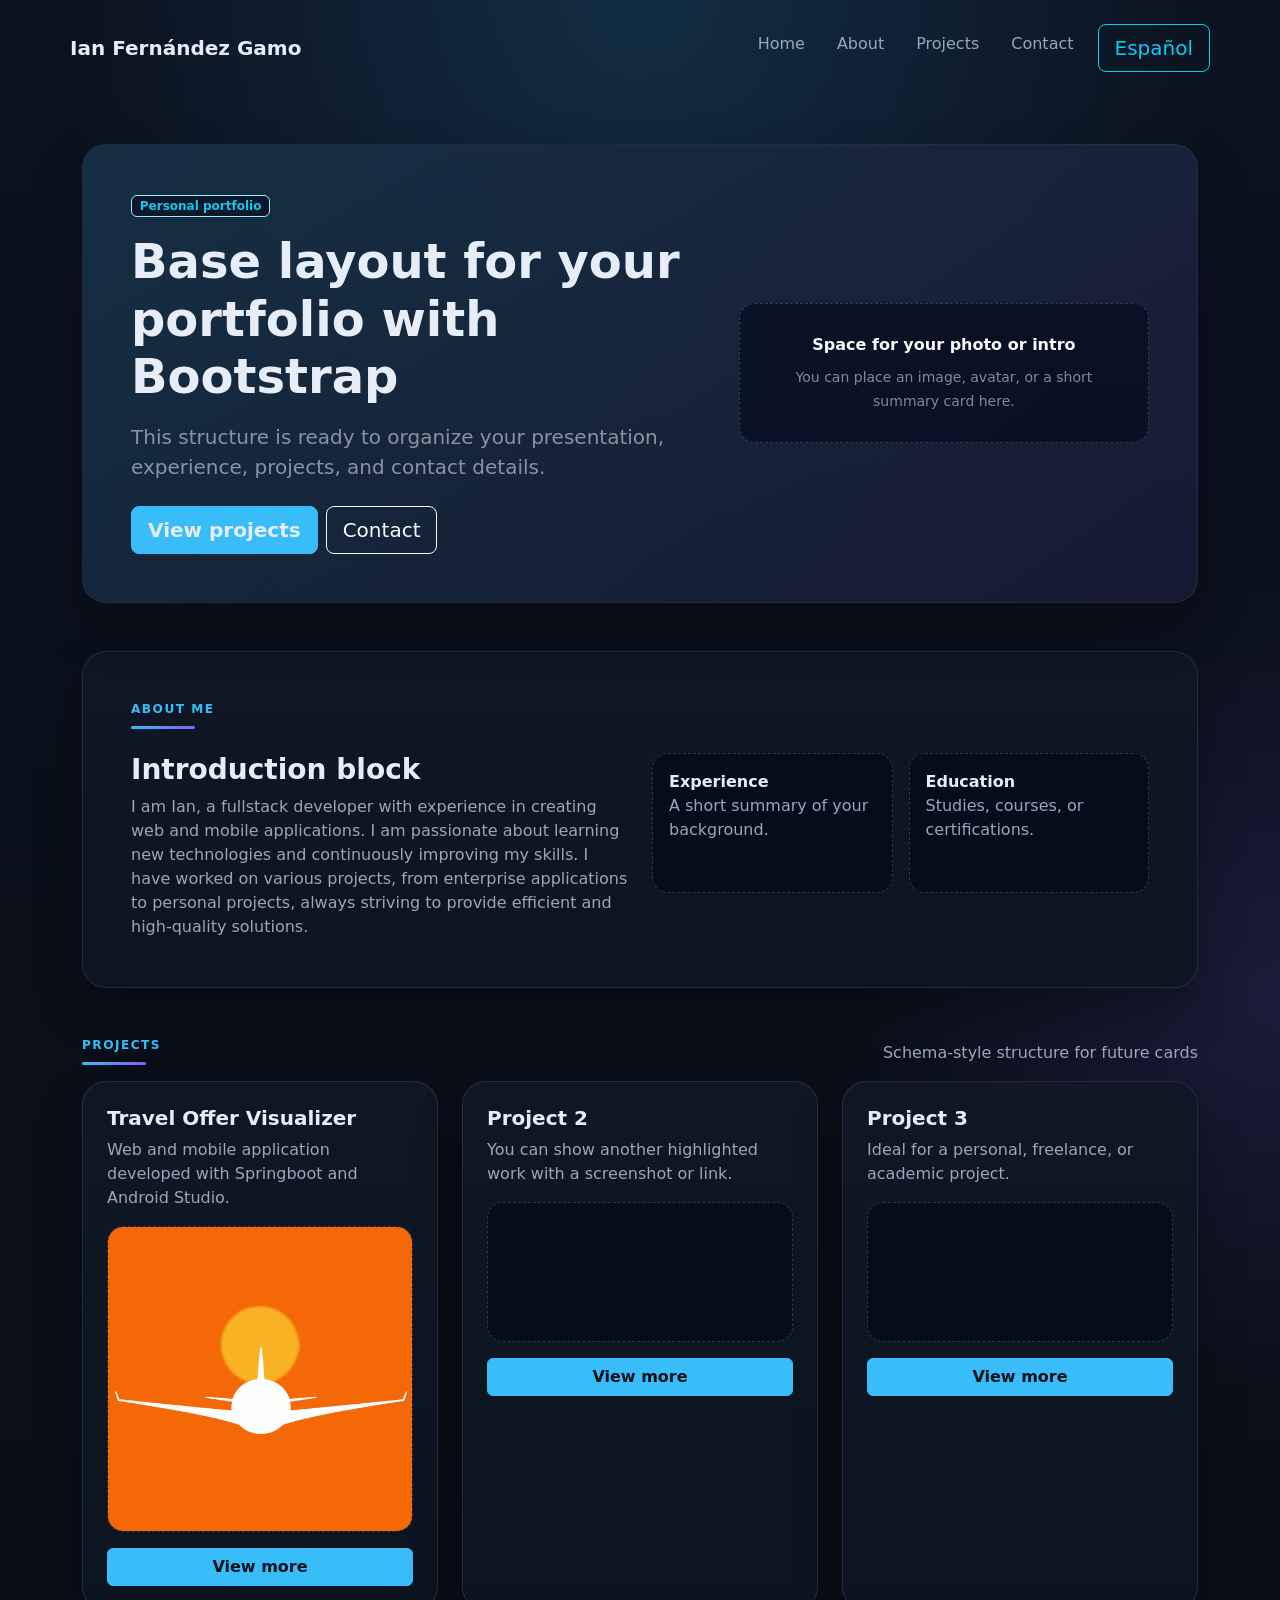
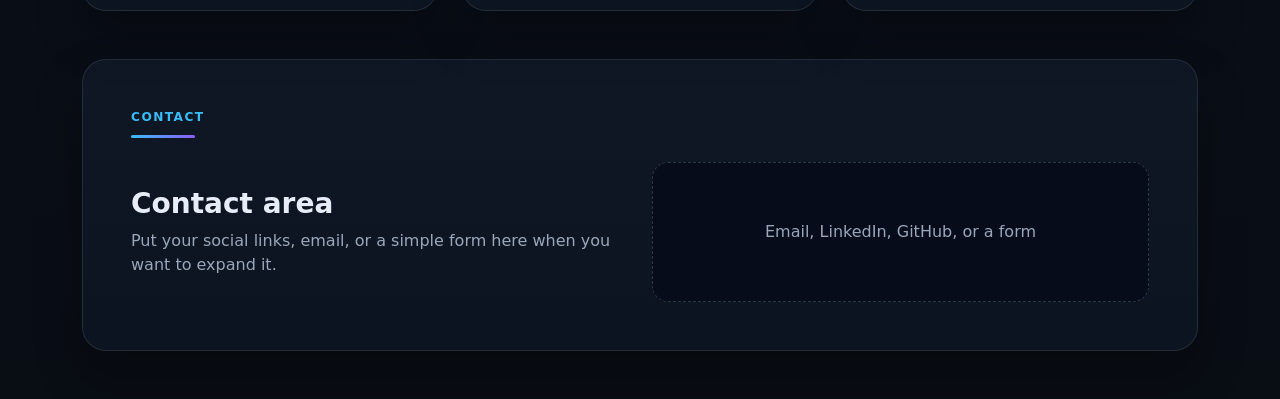
==== ingles/index-en.html @ 7749c3fe "Esquema inicial" ====
<!DOCTYPE html>
<html lang="en">
<head>
	<meta charset="UTF-8" />
	<meta name="viewport" content="width=device-width, initial-scale=1.0" />
	<title>Ian Fernández Gamo</title>
	<link href="https://cdn.jsdelivr.net/npm/bootstrap@5.3.3/dist/css/bootstrap.min.css" rel="stylesheet" crossorigin="anonymous">
	<link rel="stylesheet" href="../style.css" />
</head>
<body>
	<header class="py-3">
		<nav class="navbar navbar-expand-lg navbar-dark container">
			<a class="navbar-brand fw-bold text-dark" href="#">Ian Fernández Gamo</a>
			<button class="navbar-toggler" type="button" data-bs-toggle="collapse" data-bs-target="#navMenuEn" aria-controls="navMenuEn" aria-expanded="false" aria-label="Open navigation">
				<span class="navbar-toggler-icon"></span>
			</button>
			<div class="collapse navbar-collapse" id="navMenuEn">
				<div class="navbar-nav ms-auto gap-lg-3">
					<a class="nav-link text-light" href="#home">Home</a>
					<a class="nav-link text-light" href="#about">About</a>
					<a class="nav-link text-light" href="#projects">Projects</a>
					<a class="nav-link text-light" href="#contact">Contact</a>
					<a class="btn btn-outline-info btn-lg" href="../espanol/index.html">Español</a>
				</div>
			</div>
		</nav>
	</header>

	<main class="container py-4 py-lg-5">
		<section id="home" class="hero p-4 p-md-5 mb-4 mb-lg-5">
			<div class="row align-items-center g-4">
				<div class="col-lg-7">
					<span class="badge text-bg-dark text-info border border-info-subtle mb-3">Personal portfolio</span>
					<h1 class="display-5 fw-bold mb-3">Base layout for your portfolio with Bootstrap</h1>
					<p class="lead mb-4 text-white-50">
						This structure is ready to organize your presentation, experience, projects, and contact details.
					</p>
					<div class="d-flex flex-wrap gap-2">
						<a class="btn btn-info btn-lg fw-semibold" href="#projects">View projects</a>
						<a class="btn btn-outline-light btn-lg" href="#contact">Contact</a>
						
					</div>
				</div>
				<div class="col-lg-5">
					<div class="placeholder-box d-flex align-items-center justify-content-center text-center p-4">
						<div>
							<div class="fw-semibold mb-2 text-light">Space for your photo or intro</div>
							<small class="text-white-50">You can place an image, avatar, or a short summary card here.</small>
						</div>
					</div>
				</div>
			</div>
		</section>

		<section id="about" class="section-card p-4 p-md-5 mb-4 mb-lg-5">
			<div class="section-title mb-2">About me</div>
			<div class="schema-line mb-4"></div>
			<div class="row g-4">
				<div class="col-lg-6">
					<h2 class="h3 fw-bold">Introduction block</h2>
					<p class="text-secondary mb-0">
						I am Ian, a fullstack developer with experience in creating web and mobile applications. I am passionate about learning new technologies and continuously improving my skills. I have worked on various projects, from enterprise applications to personal projects, always striving to provide efficient and high-quality solutions.
					</p>
				</div>
				<div class="col-lg-6">
					<div class="row g-3">
						<div class="col-sm-6">
							<div class="placeholder-box p-3">
								<strong>Experience</strong>
								<p class="text-secondary mb-0">A short summary of your background.</p>
							</div>
						</div>
						<div class="col-sm-6">
							<div class="placeholder-box p-3">
								<strong>Education</strong>
								<p class="text-secondary mb-0">Studies, courses, or certifications.</p>
							</div>
						</div>
					</div>
				</div>
			</div>
		</section>

		<section id="projects" class="mb-4 mb-lg-5">
			<div class="d-flex align-items-end justify-content-between flex-wrap gap-3 mb-3">
				<div>
					<div class="section-title mb-2">Projects</div>
					<div class="schema-line"></div>
				</div>
				<span class="text-secondary">Schema-style structure for future cards</span>
			</div>

			<div class="row g-4">
				<div class="col-md-4">
					<div class="section-card p-4 h-100">
						<h3 class="h5 fw-bold">Travel Offer Visualizer</h3>
						<p class="text-secondary">Web and mobile application developed with Springboot and Android Studio.</p>
						<div class="placeholder-box mb-3 p-0 overflow-hidden">
							<img src="../pics/pruebaicon.png" alt="Travel offer visualizer" class="project-image w-100 h-100" />
						</div>
						<a class="btn btn-info w-100" href="project1.html">View more</a>
					</div>
				</div>
				<div class="col-md-4">
					<div class="section-card p-4 h-100">
						<h3 class="h5 fw-bold">Project 2</h3>
						<p class="text-secondary">You can show another highlighted work with a screenshot or link.</p>
						<div class="placeholder-box mb-3"></div>
						<a class="btn btn-info w-100" href="project2.html">View more</a>
					</div>
				</div>
				<div class="col-md-4">
					<div class="section-card p-4 h-100">
						<h3 class="h5 fw-bold">Project 3</h3>
						<p class="text-secondary">Ideal for a personal, freelance, or academic project.</p>
						<div class="placeholder-box mb-3"></div>
						<a class="btn btn-info w-100" href="project3.html">View more</a>
					</div>
				</div>
			</div>
		</section>

		<section id="contact" class="section-card p-4 p-md-5">
			<div class="section-title mb-2">Contact</div>
			<div class="schema-line mb-4"></div>
			<div class="row g-4 align-items-center">
				<div class="col-lg-6">
					<h2 class="h3 fw-bold">Contact area</h2>
					<p class="text-secondary mb-0">Put your social links, email, or a simple form here when you want to expand it.</p>
				</div>
				<div class="col-lg-6">
					<div class="placeholder-box p-4 d-flex align-items-center justify-content-center text-center">
						<span class="text-secondary">Email, LinkedIn, GitHub, or a form</span>
					</div>
				</div>
			</div>
		</section>
	</main>

	<script src="https://cdn.jsdelivr.net/npm/bootstrap@5.3.3/dist/js/bootstrap.bundle.min.js" crossorigin="anonymous"></script>
</body>
</html>
---- style.css ----
:root {
	--bg: #090d14;
	--panel: #101826;
	--panel-2: #0d1522;
	--text: #e7edf7;
	--muted: #9aa7ba;
	--accent: #38bdf8;
	--accent-2: #8b5cf6;
	--border: rgba(148, 163, 184, 0.16);
}

html {
	scroll-behavior: smooth;
}

body {
	background:
		radial-gradient(circle at top, rgba(56, 189, 248, 0.16), transparent 28%),
		radial-gradient(circle at right, rgba(139, 92, 246, 0.14), transparent 26%),
		linear-gradient(180deg, #0b1220 0%, var(--bg) 100%);
	color: var(--text);
	min-height: 100vh;
	font-family: Inter, system-ui, -apple-system, BlinkMacSystemFont, "Segoe UI", sans-serif;
}

.navbar-brand {
	color: var(--text) !important;
}

.navbar .nav-link {
	color: var(--muted) !important;
	transition: color 0.2s ease;
}

.navbar .nav-link:hover,
.navbar .nav-link:focus {
	color: var(--text) !important;
}

.navbar-toggler {
	border-color: var(--border);
}

.navbar-toggler:focus {
	box-shadow: 0 0 0 0.2rem rgba(56, 189, 248, 0.18);
}

.hero,
.section-card {
	background: linear-gradient(180deg, rgba(16, 24, 38, 0.96), rgba(13, 21, 34, 0.96));
	border: 1px solid var(--border);
	border-radius: 1.5rem;
	box-shadow: 0 1.5rem 3rem rgba(0, 0, 0, 0.28);
}

.hero {
	position: relative;
	overflow: hidden;
}

.hero::before {
	content: "";
	position: absolute;
	inset: 0;
	background: linear-gradient(135deg, rgba(56, 189, 248, 0.14), rgba(139, 92, 246, 0.08));
	pointer-events: none;
}

.hero > * {
	position: relative;
	z-index: 1;
}

.schema-line {
	width: 4rem;
	height: 0.2rem;
	background: linear-gradient(90deg, var(--accent), var(--accent-2));
	border-radius: 999px;
}

.section-title {
	letter-spacing: 0.12em;
	text-transform: uppercase;
	font-size: 0.76rem;
	color: var(--accent);
	font-weight: 700;
}

.placeholder-box {
	min-height: 140px;
	border: 1px dashed rgba(148, 163, 184, 0.28);
	border-radius: 1rem;
	background: rgba(9, 13, 20, 0.45);
	color: var(--text);
}

.project-image {
	display: block;
	object-fit: cover;
	min-height: 140px;
}

.text-secondary {
	color: var(--muted) !important;
}

.btn-info {
	--bs-btn-color: #04111a;
	--bs-btn-bg: var(--accent);
	--bs-btn-border-color: var(--accent);
	--bs-btn-hover-bg: #67d3ff;
	--bs-btn-hover-border-color: #67d3ff;
	--bs-btn-active-bg: #22a6d5;
	--bs-btn-active-border-color: #22a6d5;
	--bs-btn-disabled-bg: var(--accent);
	--bs-btn-disabled-border-color: var(--accent);
	font-weight: 700;
}

.badge.text-bg-dark {
	background-color: rgba(15, 23, 42, 0.95) !important;
}

.section-card .placeholder-box,
.hero .placeholder-box {
	background: rgba(2, 6, 23, 0.55);
}

.section-card h2,
.section-card h3,
.section-card strong,
.hero h1,
.hero .fw-semibold {
	color: var(--text);
}

.section-card p,
.hero p,
.section-card small,
.hero small {
	color: var(--muted);
}

.section-card .text-secondary,
.hero .text-secondary,
footer .text-secondary {
	color: var(--muted) !important;
}

footer {
	color: var(--muted);
}
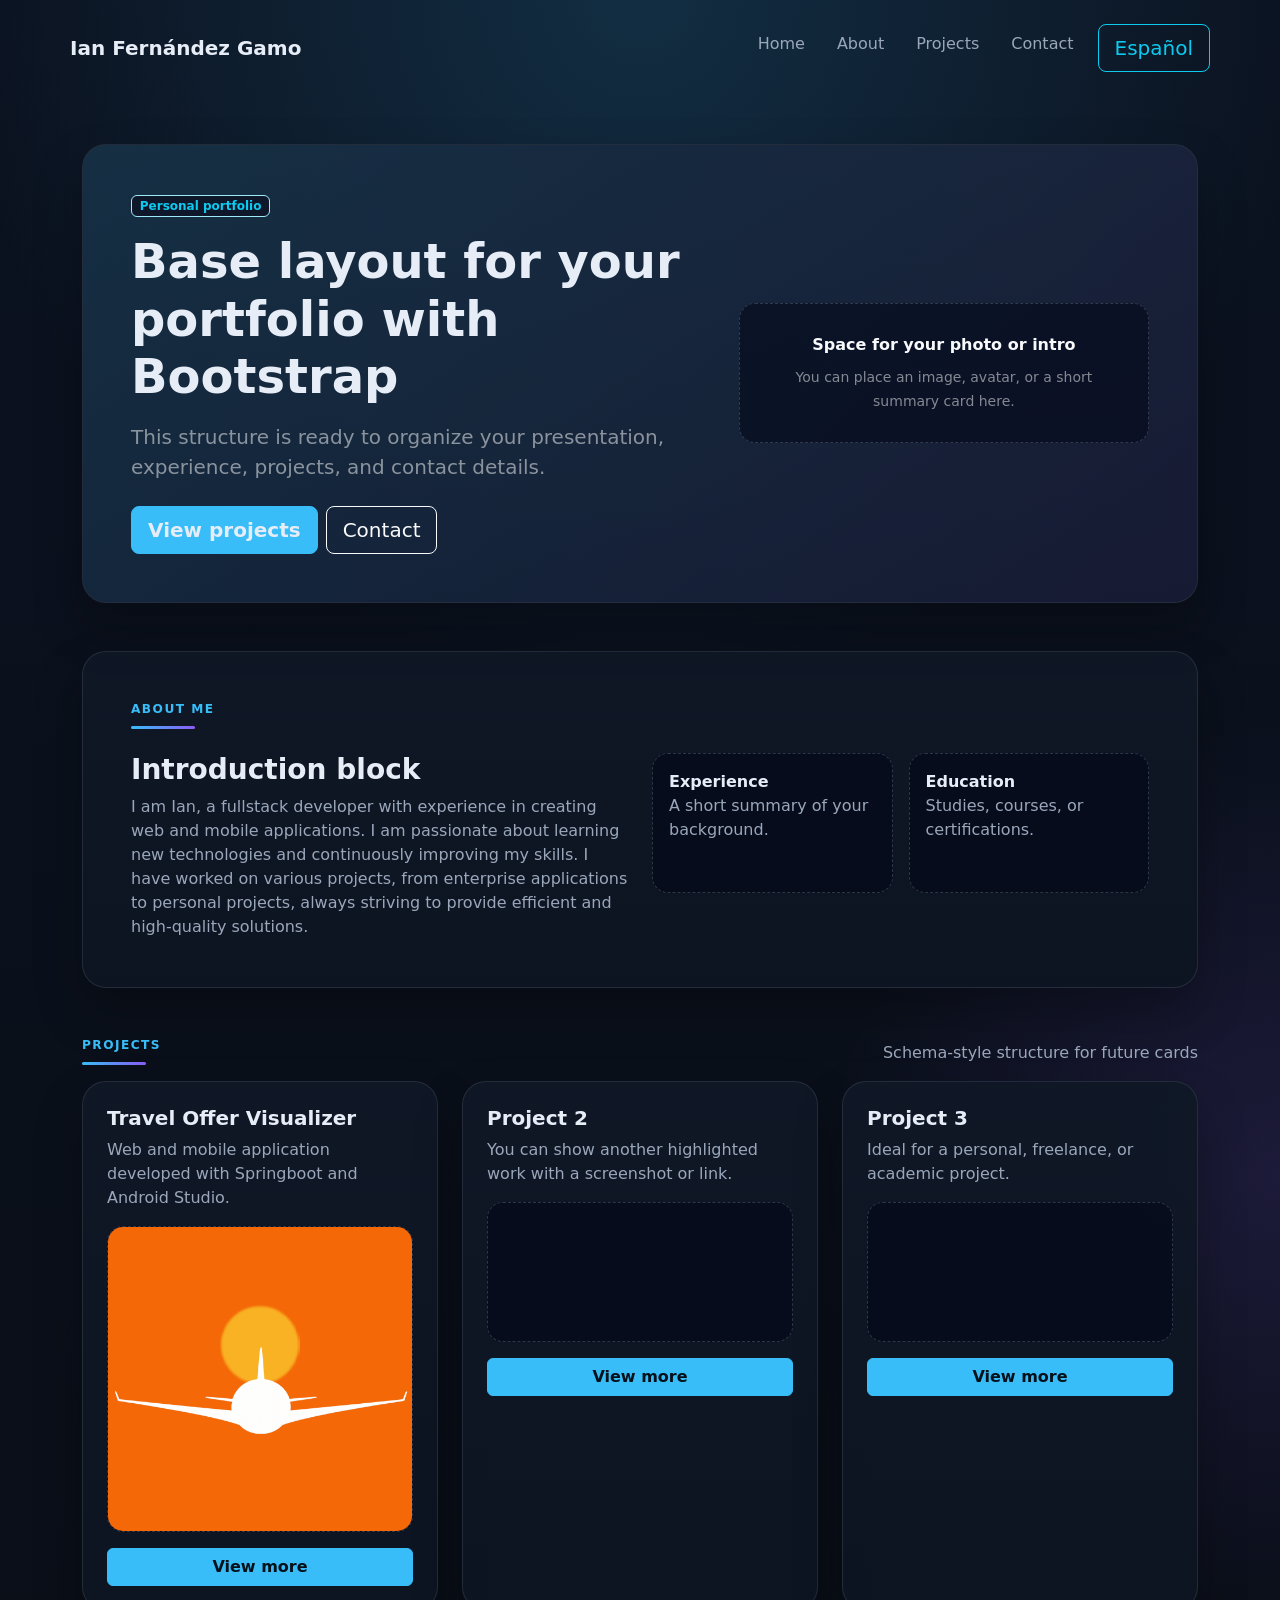
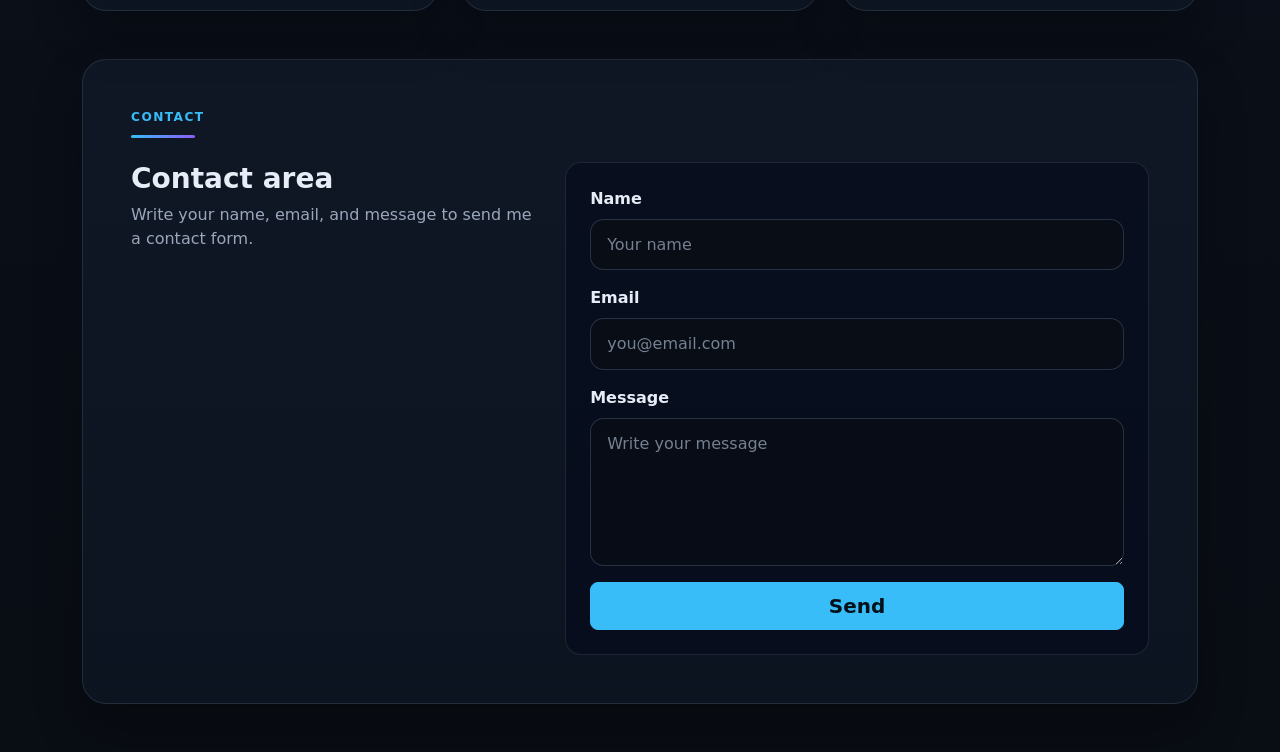
==== commit 59d64788: "cambios para el contacto" ====
--- a/ingles/index-en.html
+++ b/ingles/index-en.html
@@ -123,15 +123,27 @@
 		<section id="contact" class="section-card p-4 p-md-5">
 			<div class="section-title mb-2">Contact</div>
 			<div class="schema-line mb-4"></div>
-			<div class="row g-4 align-items-center">
-				<div class="col-lg-6">
+			<div class="row g-4 align-items-start">
+				<div class="col-lg-5">
 					<h2 class="h3 fw-bold">Contact area</h2>
-					<p class="text-secondary mb-0">Put your social links, email, or a simple form here when you want to expand it.</p>
+					<p class="text-secondary mb-0">Write your name, email, and message to send me a contact form.</p>
 				</div>
-				<div class="col-lg-6">
-					<div class="placeholder-box p-4 d-flex align-items-center justify-content-center text-center">
-						<span class="text-secondary">Email, LinkedIn, GitHub, or a form</span>
-					</div>
+				<div class="col-lg-7">
+					<form class="contact-form p-4 p-md-4" action="mailto:ian.fernandezgamo5@gmail.com" method="post" enctype="text/plain">
+						<div class="mb-3">
+							<label for="name" class="form-label">Name</label>
+							<input type="text" class="form-control" id="name" name="name" placeholder="Your name" required />
+						</div>
+						<div class="mb-3">
+							<label for="email" class="form-label">Email</label>
+							<input type="email" class="form-control" id="email" name="email" placeholder="you@email.com" required />
+						</div>
+						<div class="mb-3">
+							<label for="message" class="form-label">Message</label>
+							<textarea class="form-control" id="message" name="message" rows="5" placeholder="Write your message" required></textarea>
+						</div>
+						<button type="submit" class="btn btn-info btn-lg w-100">Send</button>
+					</form>
 				</div>
 			</div>
 		</section>
--- a/style.css
+++ b/style.css
@@ -100,6 +100,37 @@
 	min-height: 140px;
 }
 
+.contact-form {
+	background: rgba(2, 6, 23, 0.45);
+	border: 1px solid rgba(148, 163, 184, 0.16);
+	border-radius: 1rem;
+}
+
+.contact-form .form-label {
+	color: var(--text);
+	font-weight: 600;
+	margin-bottom: 0.5rem;
+}
+
+.contact-form .form-control {
+	background-color: rgba(9, 13, 20, 0.7);
+	border: 1px solid rgba(148, 163, 184, 0.24);
+	color: var(--text);
+	border-radius: 0.85rem;
+	padding: 0.8rem 1rem;
+}
+
+.contact-form .form-control::placeholder {
+	color: rgba(154, 167, 186, 0.75);
+}
+
+.contact-form .form-control:focus {
+	background-color: rgba(9, 13, 20, 0.88);
+	border-color: rgba(56, 189, 248, 0.65);
+	color: var(--text);
+	box-shadow: 0 0 0 0.2rem rgba(56, 189, 248, 0.15);
+}
+
 .text-secondary {
 	color: var(--muted) !important;
 }
